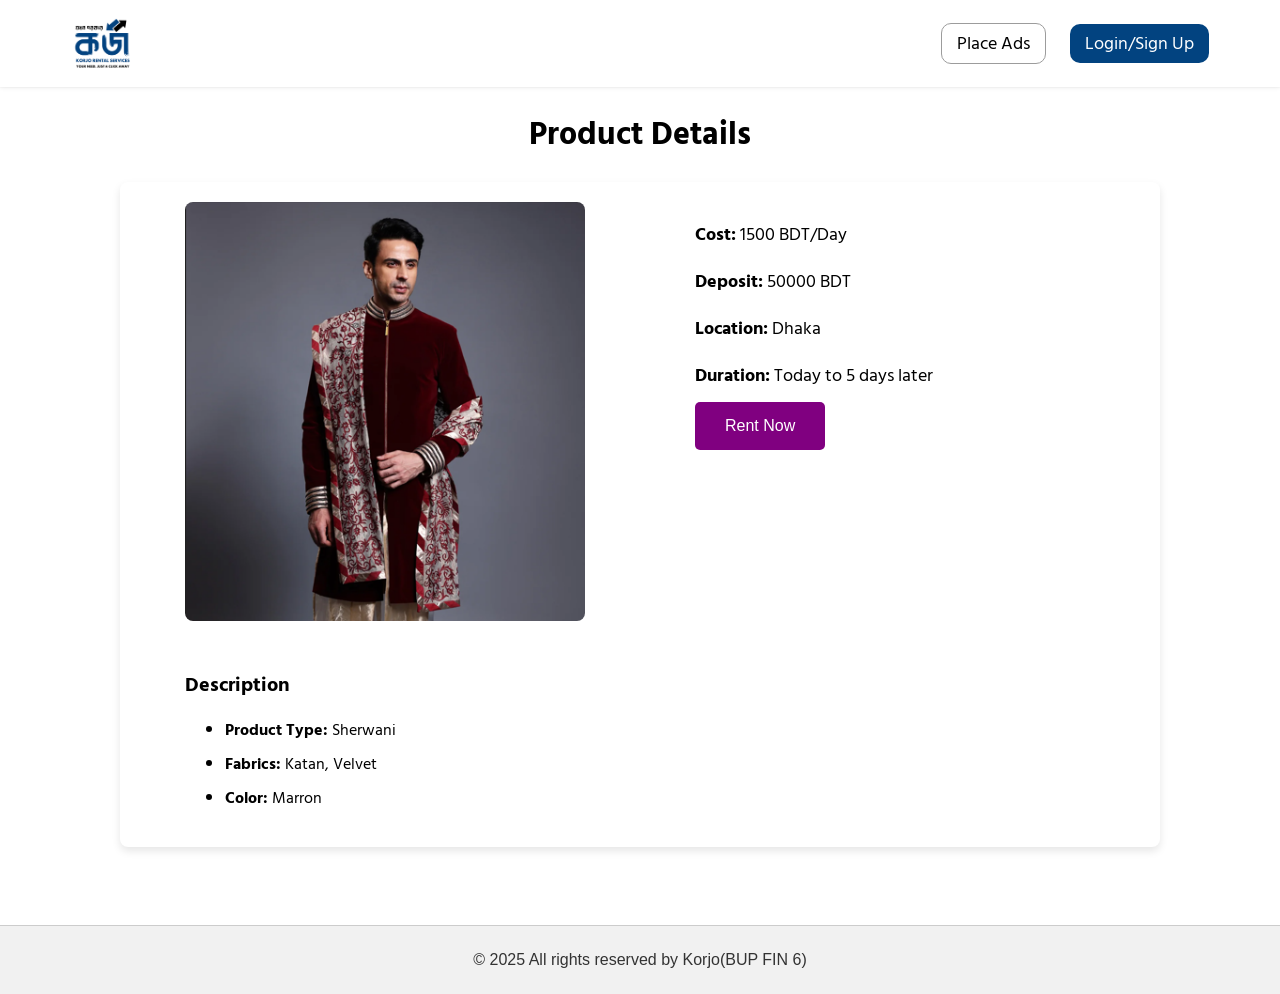
==== index2.html @ cf65b600 "Add files via upload" ====
<!DOCTYPE html>
<html lang="en">
<head>
  <meta charset="utf-8">
  <meta name="viewport" content="width=device-width, initial-scale=1.0">

  <!-- HTML Meta Tags -->
  <title>Korjo</title>


  <link href="/images/favicon.png" rel="icon">
  <link rel="stylesheet" href="https://fonts.googleapis.com/css2?family=Hind+Siliguri:wght@300;400;600&display=swap">
  <link
  rel="stylesheet"
  href="https://cdnjs.cloudflare.com/ajax/libs/font-awesome/6.2.1/css/all.min.css"
/>

  <link rel="stylesheet" href="style.css" />
  


</head>
<body>
    <header>
        <div class="nav-wrap">
            <nav class="navbar">
                <div class="logo">
                    <a href="/">
                        <img src="logo.png" alt="Logo">
                    </a>                
                  </div>
                <div class="nav-links">
                   
                    <a href="/contact-us" style="border: 1px solid #9c9c9c; margin-right: 20px!important; border-radius: 10px;">Place Ads</a>

                    <a href="/blood-registration" class="join-donner loader">Login/Sign Up</a>
                </div>
                <div class="hamburger-menu">
                    <img width="30px" src="https://cdn-icons-png.flaticon.com/512/10308/10308963.png" alt="menu">
                </div>
            </nav>
          <div class="mobile-nav">
          <div style="padding: 10px;">
            <a href="/">Home</a>
            <a href="/about-us">About</a>
            <a href="/contact-us">Contact</a>
            <a href="/blood-registration" class="join-donner loader">Login/Sign Up</a>
          </div>
            </div>
        </div>
       
    </header>

    <main>
      <h1 style="text-align: center;">Product Details</h1>
      <div class="product-container">
        <div class="left-side">
          <img src="sherwani.png" alt="Product Image" class="product-image">
          <h3>Description</h3>
          <ul class="product-details">
            <li><strong>Product Type:</strong> Sherwani</li>
            <li><strong>Fabrics:</strong> Katan, Velvet</li>
            <li><strong>Color:</strong> Marron</li>
          </ul>
        </div>
        <div class="right-side">
          <p><strong>Cost:</strong> 1500 BDT/Day</p>
          <p><strong>Deposit:</strong> 50000 BDT</p>
          <p><strong>Location:</strong> Dhaka</p>
          <p><strong>Duration:</strong> Today to 5 days later</p>
          <button class="rent-now-btn">Rent Now</button>
        </div>
      </div>
    </main>
<br><br><br>

<!-- Modal Structure -->
<div id="donor-modal" class="modal">
  <div class="modal-content">
    <button class="close">x</button>
    <h2 style="padding-right: 90px;">Student Registration</h2>
      <form id="donor-form">
        <label for="area" style="color: rgb(0, 0, 0);"><b>Student's Name</b></label>

          <input type="text" id="name" name="name" placeholder="Ex: Farzana Haque Bonna" required>
         
          <select id="blood-group" name="blood-group" required style="display: none;">
            <option value="">Choice Blood</option>
              <option value="A+">A+</option>
              <option value="A-">A-</option>
              <option value="B+">B+</option>
              <option value="B-">B-</option>
              <option value="AB+">AB+</option>
              <option value="AB-">AB-</option>
              <option value="O+">O+</option>
              <option value="O-">O-</option>
          </select> 

          <select id="division" name="division" required style="display: none;">
            <option value="">Choice Division</option>
        </select>

        <select id="district" name="district" required style="display: none;">
            <option value="">Choice District</option>
        </select>

        <select id="upazila" name="upazila" required style="display: none;">
            <option value="">Choice City/Upazila</option>
        </select>
          <label for="area" style="color: rgb(0, 0, 0);"><b>Phone Number</b></label>

          <input type="tel" id="phone" name="phone" placeholder="Enter Phone number" required>

       
            <label style="color: rgb(0, 0, 0);"><b>Profession:</b></label>
            <div class="profession-wrap">
              <label><input type="radio" name="profession" value="Student" required> Student</label>
              <label><input type="radio" name="profession" value="Worker" required> Job</label>
          </div>
          <br>            <label style="color: rgb(0, 0, 0);"><b>College/ Univeristy:</b></label>


          <input type="text" id="institute" name="institute" placeholder="Institute(Working Place/University)">
          <br>
          <button type="submit" id="submit-donor-form">Sign Up</button>
          <div class="loading-overlay">
              <div class="loader-1"></div>
          </div>
      </form>
  </div>
</div>

<!-- Modal Structure -->
<div id="donate-us-modal" class="modal">
  <div class="modal-content">
    <form action="/process-payment" method="GET">
      <span class="close">&times;</span>
      
      <!-- Secure Payment Section -->
      <div class="secure-payment" style="margin: 0px auto;">
        <img 
          width="200px" 
          src="https://encrypted-tbn0.gstatic.com/images?q=tbn:ANd9GcQnMjWG2-eYPGGKAdxtnco14HK3yo2XCL7kGw&s" 
          alt="Secure Payment Icon"
        >
      </div>
      
      <!-- Warning Message Section -->
      <div style="text-align: center; margin: 20px 0; color: #ff4d4d;">
        <h3 style="font-size: 1.5em; font-weight: bold;">
          ⚠️ Guitar Course Not Recommended!
        </h3>
        <p style="font-size: 1.2em; margin: 10px 0;">
          It's currently sleeping time, and taking the guitar course now is not advisable. 
        </p>
        <p style="font-size: 1.2em; color: #666;">
          আমরা পরামর্শ দিচ্ছি গিটার কোর্সটি এই সময়ে না করার জন্য। দয়া করে অন্য সময় বা কোর্স নির্বাচন করুন।
        </p>
      </div>
      
      <!-- Action Section -->
      <p style="text-align: center; font-size: 1em; color: #333;">
        Please select a different course or time slot below.
      </p>
      <button type="submit" id="donateButton" style="margin: 0 auto; display: block; background-color: #4b229d; color: white; padding: 10px 20px; border: none; border-radius: 5px; font-size: 1em;">
        Choose Another Course
      </button>
    </form>
  </div>
  
  <!-- Loading Overlay -->
  <div class="loading-overlay">
    <div class="loader-1"></div>
  </div>
</div>


<footer>
  <p>© 2025 All rights reserved by Korjo(BUP FIN 6)</p>
</footer>


</body>
</html>


<script>
  // Elements
const addDonorBtn = document.getElementById('add-donor');
const donateUsBtn = document.getElementById('donate-us');

// Modal elements
const modal1 = document.getElementById('donor-modal');
const modal2 = document.getElementById('donate-us-modal');

// Function to open a modal
function openModal(modal) {
    modal.style.display = 'block';
}

// Function to close a modal
function closeModal(modal) {
    modal.style.display = 'none';
}

// Attach event listeners for opening modals
addDonorBtn.addEventListener('click', () => openModal(modal1));
donateUsBtn.addEventListener('click', () => openModal(modal2));

// Attach event listeners for closing modals
document.querySelectorAll('.modal .close').forEach(closeBtn => {
    closeBtn.addEventListener('click', function() {
        const modal = this.closest('.modal');
        closeModal(modal);
    });
});

// Close modal when clicking outside of it
window.addEventListener('click', event => {
    if (event.target.classList.contains('modal')) {
        closeModal(event.target);
    }
});

// window.onload = function() {
//       setTimeout(function() {
//           document.querySelector('.view-number').click();
//       }, 3000);
//     };
</script>
<script src="/assets/main.js"></script>
---- style.css ----
body {
    font-family: 'Hind Siliguri', sans-serif;
    margin: 0;
    padding: 0;
}
/* Scrollbar styles for WebKit (Chrome, Safari) */
html::-webkit-scrollbar {
    width: 14px; /* Increased width for better visibility */
}

html::-webkit-scrollbar-track {
    background: #ffd6e7; /* Softer pink background for the track */
    border-radius: 10px; /* Rounded edges on the track */
}

html::-webkit-scrollbar-thumb {
    background-color: rgb(239 68 68); /* More vibrant pink for the thumb */
    border-radius: 12px; /* Smooth rounded corners for the thumb */
    border: 3px solid #ffd6e7; /* A lighter pink border around the thumb for contrast */
}

html::-webkit-scrollbar-thumb:hover {
    background-color: #ff3399; /* Slightly darker pink when hovered */
    border: 2px solid #ffe6f0; /* Thinner border on hover for subtle animation */
}

/* Scrollbar styles for Firefox */
body {
    scrollbar-width: auto; /* Automatically adjust width */
    scrollbar-color: rgb(239 68 68) #ffd6e7; /* Vibrant pink thumb, softer pink track */
}

/* Firefox scrollbar track */
body::-moz-scrollbar-track {
    background: #ffd6e7; /* Softer pink for track */
}

/* Firefox scrollbar thumb */
body::-moz-scrollbar-thumb {
    background-color: rgb(239 68 68); /* Bright pink thumb */
    border-radius: 12px;
    border: 3px solid #ffd6e7; /* Lighter border for thumb contrast */
}

footer {
    text-align: center;
    padding: 10px;
    background-color: #ffffff;
    color: #333;
}


header {
    width: 100%;
    position: relative;
    font-family: 'Hind Siliguri', sans-serif;
}


.hero-banner {
    background-image: linear-gradient(rgb(15 3 127), rgb(64 5 36 / 82%)), url(https://www.shutterstock.com/image-photo/lease-rental-car-sell-buy-600nw-2338321153.jpg);
        background-position: center center !important;
        /* https://img.freepik.com/premium-photo/white-paper-with-white-background-that-says-rectangle_1278706-20508.jpg?size=626&ext=jpg&ga=GA1.1.2008272138.1726790400&semt=ais_hybrid */
    background-repeat: no-repeat !important;
    background-size: cover !important;
    position: relative;
    width: 100%;
    height: 350px;
    overflow: hidden;
    
}

.hero-buttons{
  display: flex;
  gap:20px;
  align-items: center;
  justify-content: center;
  margin-bottom: 10px;
}

.hero-text {
    text-align: center;
    margin-top: 50px;
    padding: 0px 30px 0px 30px;
    
  }

.hero-text h1 {
    margin: 0;
    font-size: 3.2rem;
    line-height: 1.1;
    color: rgb(203 255 204);
}


.hero-text h3 {
    margin: 0;
    font-size: 2.2rem;
    line-height: 1.1;
    color: rgb(134 251 255);
}

.hero-text p {
    font-size: 1.2em;
    color: rgb(0, 0, 0);
}

.action-buttons {
    text-align: center;
    margin: 20px 0;
}

.action-buttons button {
    padding: 10px 20px;
    margin: 0 10px;
    font-size: 1em;
    cursor: pointer;
}


.search-filters {
    position: relative;
    bottom: 100px;
    margin: 20px 0;
    width: 80%;
    margin: 20px auto;
    background-color: white;
    box-shadow: rgba(0, 0, 0, 0.1) 0px 10px 50px;
    padding: 15px 15px;
    padding-bottom: 40px;
    border-radius: 15px;
    display: flex;
    flex-wrap: wrap;
    gap: 10px;

}

.past-donation-wrap, .profession-wrap{
    display: flex;
    flex-direction: row;
    gap: 10px;
    justify-content: space-around;

}
input[type="checkbox"] {
    background: #990000;    
}

.chk {
   background-color: #990000;
}

.past-donation-wrap label, .profession-wrap label{
    padding: 5px;
    background-color: #f1f1f1;
    border-radius: 5px;
    width: 100%;
}



.search-filters select 
{
    padding: 10px;
    margin: 5px 0;
    font-size: 1em;
    margin:0px 10px;
    flex: 1 1 calc(20% - 10px);
    min-width: 150px;
    box-sizing: border-box;
    font-family: 'Hind Siliguri', sans-serif;
    background: #eeeeee;
}


select {
  border: none;
  outline: none;
  padding: 8px 12px;
  font-size: 16px;
  border-radius: 4px; 
  font-family: 'Hind Siliguri', sans-serif;
}

 select:focus {
  border: none;
  outline: none; 
}
/* Remove default styling and add custom styles for option elements */
option {
  background-color: #ffffff;
  color: #333333;
  padding: 20px;
  border-radius: 10px;
  border: none;
  font-family: 'Hind Siliguri', sans-serif;

}


/* Optional: Custom arrow styling */
select::after {
  content: "▼"; /* Unicode for downward arrow */
  font-size: 16px;
  color: #333;
  position: absolute;
  right: 10px;
  top: 50%;
  transform: translateY(-50%);
  pointer-events: none;
}


thead {
    background-color: #f4f4f4;
    position: sticky;
    top: 0;
}

th, td {
    padding: 10px;
    border: 1px solid #ddd;
    text-align: center;
    white-space: nowrap; /* Prevent text wrapping */
}

th {
    background-color: rgb(83 0 169);
    color: white;
}

td a {
  text-decoration: none; 
  color: inherit; 
  font-weight: normal;
}

tbody{
    overflow: scroll;
}
tbody tr:nth-child(even) {
    background-color: #f9f9f9;
}

tbody tr:hover {
    background-color: #ececec;
}

/* Responsive styles */
@media (max-width: 768px) {
    .hero-text h1 {
        font-size: 2rem;
        text-align: center;
    }

    .hero-text p {
        font-size: 1em;
    }

    .action-buttons button {
        font-size: 0.9em;
        padding: 8px 16px;
        margin: 5px;
    }

    .search-filters select {
        flex: 1 1 100%;
        margin-bottom: 10px;
      }

    table {
        font-size: 0.9em;
    }
}

@media (max-width: 480px) {
  
  .hero-buttons{
    display: flex;
    flex-wrap: wrap;
    gap: 10px;
    align-items: center;
    justify-content: center;
  }
    .hero-text h1 {
        font-size: 1.5em;
        width: 250px;
        margin: 0px auto;
      }
    .mobile-nav a {
    padding: 10px!important;
    color: rgb(0, 0, 0);
    text-decoration: none;
    display: block;
}

    div.nav-wrap{
    padding: 5px!important;
}
.navbar{
    padding: 10px 15px;
}
.modal-content h2{
    font-size: 1rem;
}
    .hero-banner {
    height: 350px!important;
    
}


    .hero-text p {
        font-size: 0.9em;
    }

    .action-buttons button {
        font-size: 0.8em;
        padding: 6px 12px;
        margin: 5px;
    }

    .hero-banner {
    background-image: linear-gradient(rgb(15 3 127), rgb(64 5 36 / 82%)), url(https://www.shutterstock.com/image-photo/lease-rental-car-sell-buy-600nw-2338321153.jpg);
    background-position: center center !important;
    background-repeat: no-repeat !important;
    background-size: cover !important;
    position: relative;
    width: 100%;
    height: 300px;
    
}

    .search-filters select {
        padding: 8px;
        font-size: 0.9em;
        display: block!important;
    }

    table {
        font-size: 0.8em;
    }
}



/* Modal CSS */
.modal {
    display: none; 
    position: fixed; 
    z-index: 1;
    left: 0;
    top: 0;
    width: 100%;
    height: 100%;
    overflow: auto;
    background-color: rgba(0, 0, 0, 0.5);
    backdrop-filter: blur(8px); 
}

.modal-content {
    background-color: #fefefe;
    margin: 0px auto; /* Centered */
    padding: 20px;
    border: 1px solid #888;
    width: 90%; 
    max-width: 800px; 
    position: relative;
    box-shadow: 0 4px 8px rgba(0, 0, 0, 0.2); 
    border-radius: 8px;
    transition: transform 0.3s ease-in-out;
    transform: translateY(-50px); 
    margin-top: 70px;
    display: flex;
    flex-direction: row;
    justify-content: center;
    gap: 20px;
    align-items: center;
}



.modal-content.show {
    transform: translateY(0); /* Modal slides in */
}

.close {
    color: #000000;
    float: right;
    font-size: 28px;
    font-weight: bold;
    cursor: pointer;
}

.close:hover,
.close:focus {
    color: rgb(255, 255, 255);
    text-decoration: none;
}

.modal-content h2 {
    margin-top: 0;
    color: rgb(97 68 239);
}

.modal-content form {
    display: flex;
    flex-direction: column;
    width: 370px!important;
}

.modal-content label {
    margin: 10px 0 5px;
}

.modal-content input,
.modal-content select {
    padding: 10px;
    margin-bottom: 15px;
    font-size: 1em;
    border-radius: 8px;
    border: 1px solid #d1d1d19e;
    font-family: 'Hind Siliguri', sans-serif;
}

.modal-content button {
    padding: 8px 15px;
    background-color:  rgb(97 68 239);
    color: white;
    border: none;
    border-radius: 34px; /* Rounded button */
    cursor: pointer;
    font-size: 1em;
    transition: background-color 0.3s ease;
}

.modal-content button:hover {
    background-color: #fd3579;
    box-shadow: rgba(0, 0, 0, 0.1) 0px 4px 8px 0px;

}


/* CSS for Hidden and Animation */
.hidden {
    display: none;
}

#last-donation-container{ 
    background-color: #fefefe;
    padding: 20px;
    border: 1px solid #e5e5e5;
    max-width: 600px;
    position: relative;
 }

.last-donation-container {
    opacity: 0;
    transition: opacity 0.3s ease;
}

.last-donation-container.show {
    display: block; /* Ensure it’s shown */
    opacity: 1; /* Fade in effect */
}


/* Responsive Styles */
@media (max-width: 600px) {
    .modal-content {
        width: 80%;
        margin: 20% auto;
    }

    .modal-content input,
    .modal-content select,
    .modal-content button {
        font-size: 0.9em; /* Slightly smaller font size on small screens */
    }
}


/* Navbar Styles */
div.nav-wrap{
    box-shadow: rgba(0, 0, 0, 0.1) 0px 0px 5px 0px, rgba(0, 0, 0, 0.1) 0px 0px 1px 0px;
    padding: 8px;
}
.navbar {
    display: flex;
    align-items: center;
    justify-content: space-between;
    padding: 3px 15px;
    background-color: #ffffff;
    color: rgb(0, 0, 0);
    margin: 0px auto;
    position: relative;
    width: 90%;

}

.logo img {
    height: 50px;
    margin-top: 7px;
}

.nav-links a {
    color: rgb(0, 0, 0);
    text-decoration: none;
    padding: 5px 15px;
    margin-left: 0px;
    font-size: 18px;
}

.nav-links a:hover {
    background-color: #f0f0f0;
    border-radius: 4px;
}

.hamburger-menu {
    display: none;
    cursor: pointer;
}

.loader {
  background: #000;
  box-shadow: 0 0 0 0 #0004;
  animation: l1 1s infinite;
}
@keyframes l1 {
    100% {box-shadow: 0 0 0 10px #0000}
}

.loading-overlay {
    position: absolute; 
    top: 0;
    left: 0;
    width: 100%;
    height: 100%;
    background: rgba(255, 255, 255, 0.12); 
    display: none; 
    justify-content: center; 
    align-items: center;
    z-index: 1000; 
}

.loader-1 {
  width: 50px;
  aspect-ratio: 1;
  display: grid;
  border: 4px solid #0000;
  border-radius: 50%;
  border-color: #ccc #0000;
  animation: l16 1s infinite linear;
}
.loader-1::before,
.loader-1::after {    
  content: "";
  grid-area: 1/1;
  margin: 2px;
  border: inherit;
  border-radius: 50%;
}
.loader-1::before {
  border-color: #f03355 #0000;
  animation: inherit; 
  animation-duration: .5s;
  animation-direction: reverse;
}


.loader-1::after {
  margin: 8px;
}
@keyframes l16 { 
  100%{transform: rotate(1turn)}
}
/* Mobile Nav Styles */
.mobile-nav {
    display: none;
    flex-direction: column;
    background-color: #ffffff;
    position: absolute;
    top: 60px;
    right: 0;
    width: 100%;
    z-index: 1;
    box-shadow: rgba(0, 0, 0, 0.1) 0px 4px 8px 0px;
}


.mobile-nav a {
    padding: 10px;
    margin: 2px 0px;
    color: rgb(0, 0, 0);
    text-decoration: none;
    display: block;
    border-radius: 10px;
}

.mobile-nav a:hover {
    background-color: #f8f8f8;
 }

/* Responsive Design */
@media (max-width: 768px) {
    .nav-links {
        display: none;
    }

    .hamburger-menu {
        display: flex;
    }

    .mobile-nav.show {
        display: flex;
    }
}

.join-donner{
    background-color: rgb(2 67 128);
    border-radius: 10px!important;
    color: white !important;
}
.join-donner:hover{
    background-color: #414141!important;
    border-radius: 10px;
    color: rgb(255, 255, 255) !important;
}


.selected {
    border: 2px solid rgb(239 68 68)!important; 
    background-color: none;
}

.secure-payment{
    display: flex;
    align-items: center;
    justify-content: center;
   
}

.secure-payment svg{
    color: #00c07b;
    height: 28px;
    width: 28px;
}

.secure-payment h2{
    color: #222832;
    font-size: 20px;
    font-weight: 600;
    margin: 0px;
    padding: 5px;
}


button.amount-btn{
    background-color: white;
    border: 1px solid #d3d3d3;
    color: black;
    padding: 10px 10px;
}

button.amount-btn:hover{
    background-color: white;
    border: 1px solid #d3d3d3;
    color: black;
    padding: 10px 20px;
}

.amount-buttons{
    display: flex;
    flex-wrap: wrap;
    justify-content: space-between;
    gap: 15px 5px;
    margin-bottom: 20px;
}


#donate-us-modal .modal-content{
    max-width: 450px;
}

.input-wrapper {
    position: relative;
    display: inline-block;
}

#donationAmount {
    width: 100%;
    padding-right: 40px;
    box-sizing: border-box; 
    font-size: 1.5rem;
    color: #6874ff;
}

.currency-label {
    position: absolute;
    right: 10px;
    top: 40%;
    transform: translateY(-50%);
    font-weight: bold;
    color: #b5b5b5; 
    pointer-events: none; 
}


.real-number{
    display: none;
    color: #c3005b;
    font-weight: bold;
}

.hidden-number{
    display: block;
}



/* footer section */

footer {
    background-color: #f1f1f1;
    padding: 20px;
    text-align: center;
    font-family: Arial, sans-serif;
    border-top: 1px solid #ccc;
}

footer p {
    margin: 5px 0;
    color: #333;
}

.contact-info {
    margin-top: 10px;
}

.contact-info span {
    display: inline;
    margin: 0 10px; /* Space between items */
    color: #555;
}

.contact-info a {
    color: #007BFF; /* Link color */
    text-decoration: none;
}

.contact-info a:hover {
    text-decoration: underline; /* Underline on hover */
}


.counter1 {
    margin: auto;
    font-size: 3.5rem;
    font-weight: 600;
    animation: lights 5s 750ms linear infinite;
  }
  
  
  
  
  @keyframes lights {
    0% {
      color: hsl(230, 40%, 80%);
      text-shadow:
        0 0 1em hsla(320, 100%, 50%, 0.2),
        0 0 0.125em hsla(320, 100%, 60%, 0.3),
        -1em -0.125em 0.5em hsla(40, 100%, 60%, 0),
        1em 0.125em 0.5em hsla(200, 100%, 60%, 0);
    }
    
    30% { 
      color: hsl(230, 80%, 90%);
      text-shadow:
        0 0 1em hsla(320, 100%, 50%, 0.5),
        0 0 0.125em hsla(320, 100%, 60%, 0.5),
        -0.5em -0.125em 0.25em hsla(40, 100%, 60%, 0.2),
        0.5em 0.125em 0.25em hsla(200, 100%, 60%, 0.4);
    }
    
    40% { 
      color: hsl(230, 100%, 95%);
      text-shadow:
        0 0 1em hsla(320, 100%, 50%, 0.5),
        0 0 0.125em hsla(320, 100%, 90%, 0.5),
        -0.25em -0.125em 0.125em hsla(40, 100%, 60%, 0.2),
        0.25em 0.125em 0.125em hsla(200, 100%, 60%, 0.4);
    }
    
    70% {
      color: hsl(230, 80%, 90%);
      text-shadow:
        0 0 1em hsla(320, 100%, 50%, 0.5),
        0 0 0.125em hsla(320, 100%, 60%, 0.5),
        0.5em -0.125em 0.25em hsla(40, 100%, 60%, 0.2),
        -0.5em 0.125em 0.25em hsla(200, 100%, 60%, 0.4);
    }
    
    100% {
      color: hsl(230, 40%, 80%);
      text-shadow:
        0 0 1em hsla(320, 100%, 50%, 0.2),
        0 0 0.125em hsla(320, 100%, 60%, 0.3),
        1em -0.125em 0.5em hsla(40, 100%, 60%, 0),
        -1em 0.125em 0.5em hsla(200, 100%, 60%, 0);
    }
    
  }
  
  
  .counter1 {
    margin: auto;
    font-size: 3.5rem;
    font-weight: 600;
    animation: lights 5s 750ms linear infinite;
  }
  
  
  
  .course-container {
    display: flex;
    flex-wrap: wrap;
    justify-content: space-around;
    padding: 0px 47px;
    position: relative;
    bottom: 100px;
    max-width: 1000px;
    margin: 0px auto;
  }
  
  .course-card {
    width: 300px; /* Adjusted for 4 cards in a row */
    background: #ffffff;
    border-radius: 8px;
    overflow: hidden;
    text-align: center;
   
  }
  
  .course-card img {
    width: 100%;
    height: auto;
    border-radius: 5px;
  }
  
  













  /* Main product container */
.product-container {
    display: flex;
    justify-content: space-around;
    max-width: 1000px;
    margin: 0 auto;
    background-color: #fff;
    box-shadow: 0 4px 8px rgba(0, 0, 0, 0.1);
    padding: 20px;
    border-radius: 8px;
  }
  
 
  
  .product-image {
    width:400px;
    height: auto;
    border-radius: 8px;
    margin-bottom: 20px;
  }
  
  h3 {
    font-size: 20px;
    margin-bottom: 10px;
  }
  
  .product-details {
    font-size: 16px;
  }
  
  .product-details li {
    margin-bottom: 8px;
  }
  
  /* Right side: pricing and rent button */
  .right-side {
    flex: 0 0 40%;
    padding-left: 20px;
  }
  
  .right-side p {
    font-size: 18px;
    margin-bottom: 12px;
  }
  
  .rent-now-btn {
    padding: 15px 30px;
    font-size: 16px;
    background-color: purple;
    color: #fff;
    border: none;
    border-radius: 5px;
    cursor: pointer;
    transition: background-color 0.3s ease;
  }
  
  .rent-now-btn:hover {
    background-color: darkviolet;
  }
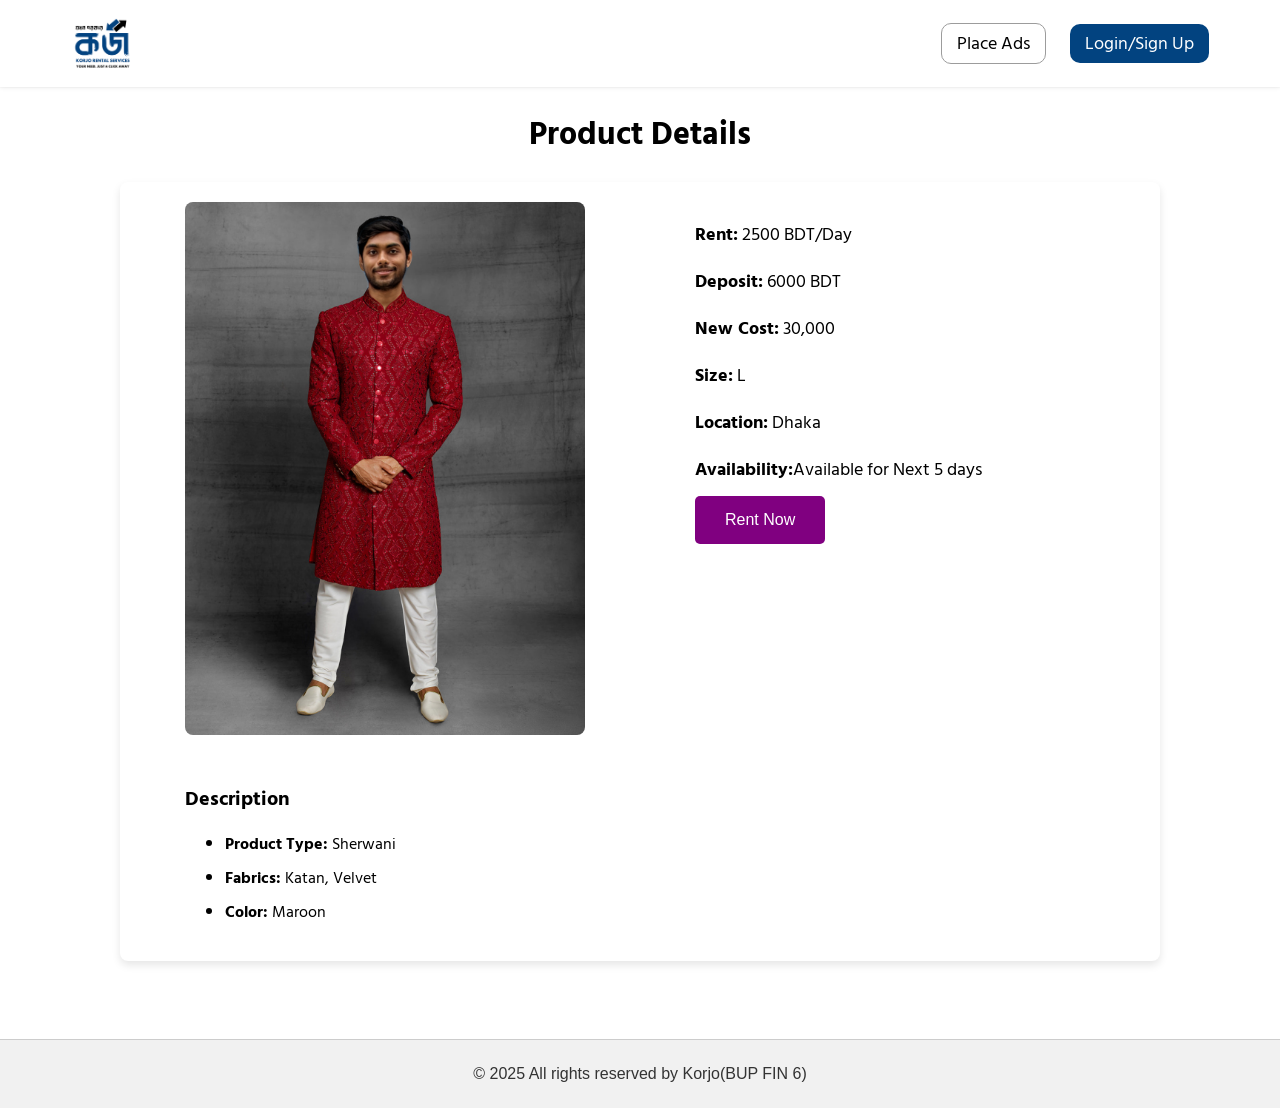
==== commit bb92b147: "Update index2.html" ====
--- a/index2.html
+++ b/index2.html
@@ -55,19 +55,21 @@
       <h1 style="text-align: center;">Product Details</h1>
       <div class="product-container">
         <div class="left-side">
-          <img src="sherwani.png" alt="Product Image" class="product-image">
+          <img src="bebsha.png" alt="Product Image" class="product-image">
           <h3>Description</h3>
           <ul class="product-details">
             <li><strong>Product Type:</strong> Sherwani</li>
             <li><strong>Fabrics:</strong> Katan, Velvet</li>
-            <li><strong>Color:</strong> Marron</li>
+            <li><strong>Color:</strong> Maroon</li>
           </ul>
         </div>
         <div class="right-side">
-          <p><strong>Cost:</strong> 1500 BDT/Day</p>
-          <p><strong>Deposit:</strong> 50000 BDT</p>
+          <p><strong>Rent:</strong> 2500 BDT/Day</p>
+          <p><strong>Deposit:</strong> 6000 BDT</p>
+          <p><strong>New Cost:</strong> 30,000</p>
+          <p><strong>Size:</strong> L</p>
           <p><strong>Location:</strong> Dhaka</p>
-          <p><strong>Duration:</strong> Today to 5 days later</p>
+          <p><strong>Availability:</strong>Available for Next 5 days </p>
           <button class="rent-now-btn">Rent Now</button>
         </div>
       </div>
@@ -229,4 +231,4 @@
 //     };
 </script>
 <script src="/assets/main.js"></script>
-  +  
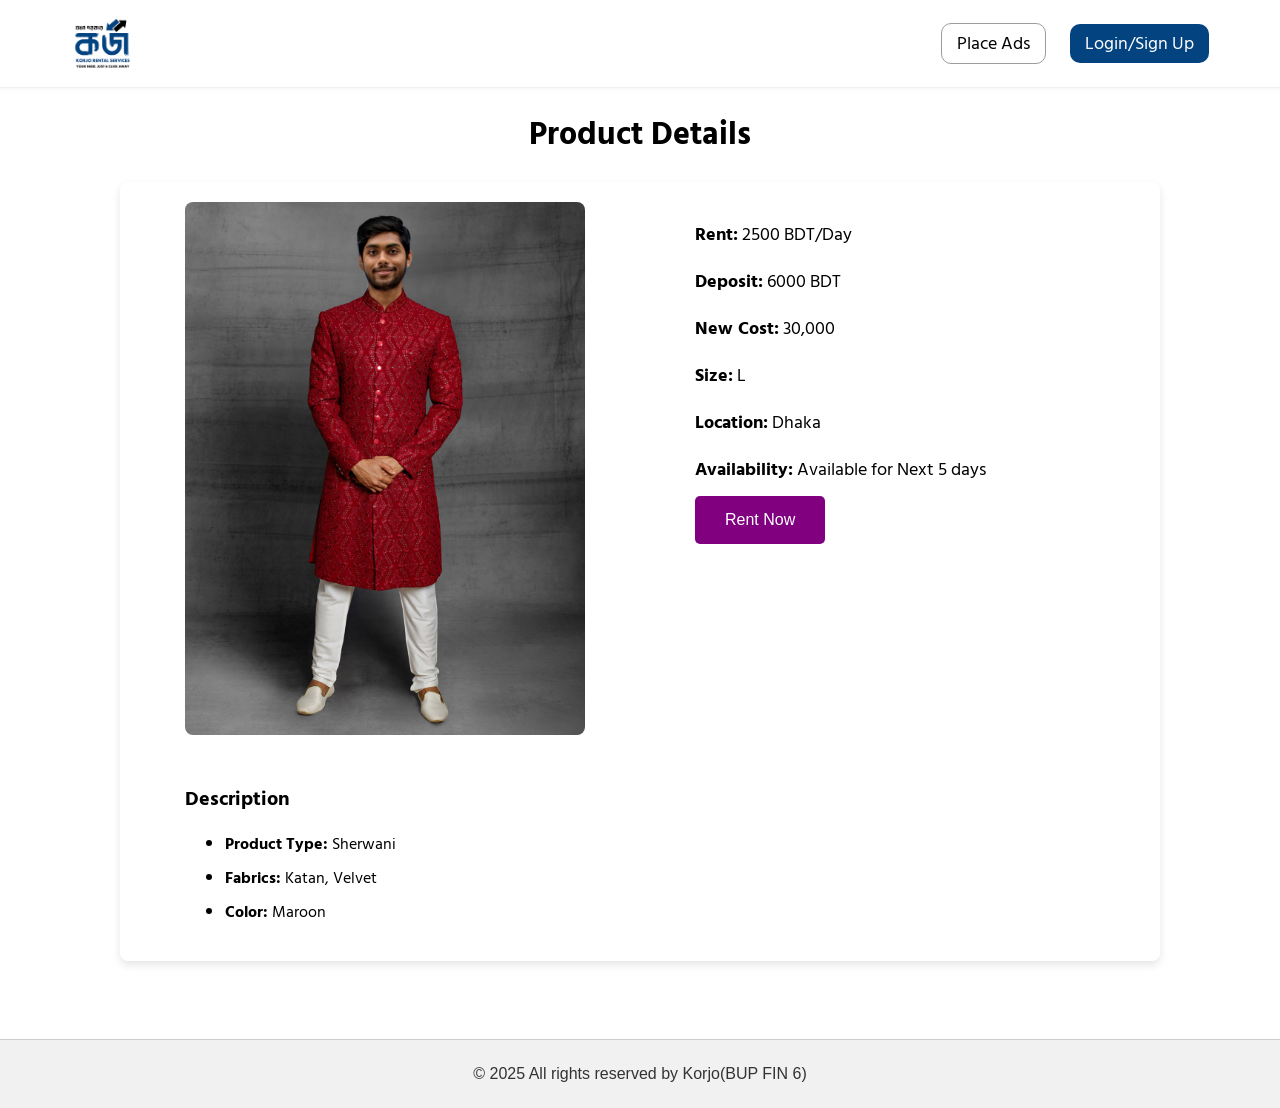
==== commit e052d164: "Update index2.html" ====
--- a/index2.html
+++ b/index2.html
@@ -69,7 +69,7 @@
           <p><strong>New Cost:</strong> 30,000</p>
           <p><strong>Size:</strong> L</p>
           <p><strong>Location:</strong> Dhaka</p>
-          <p><strong>Availability:</strong>Available for Next 5 days </p>
+          <p><strong>Availability:</strong> Available for Next 5 days </p>
           <button class="rent-now-btn">Rent Now</button>
         </div>
       </div>
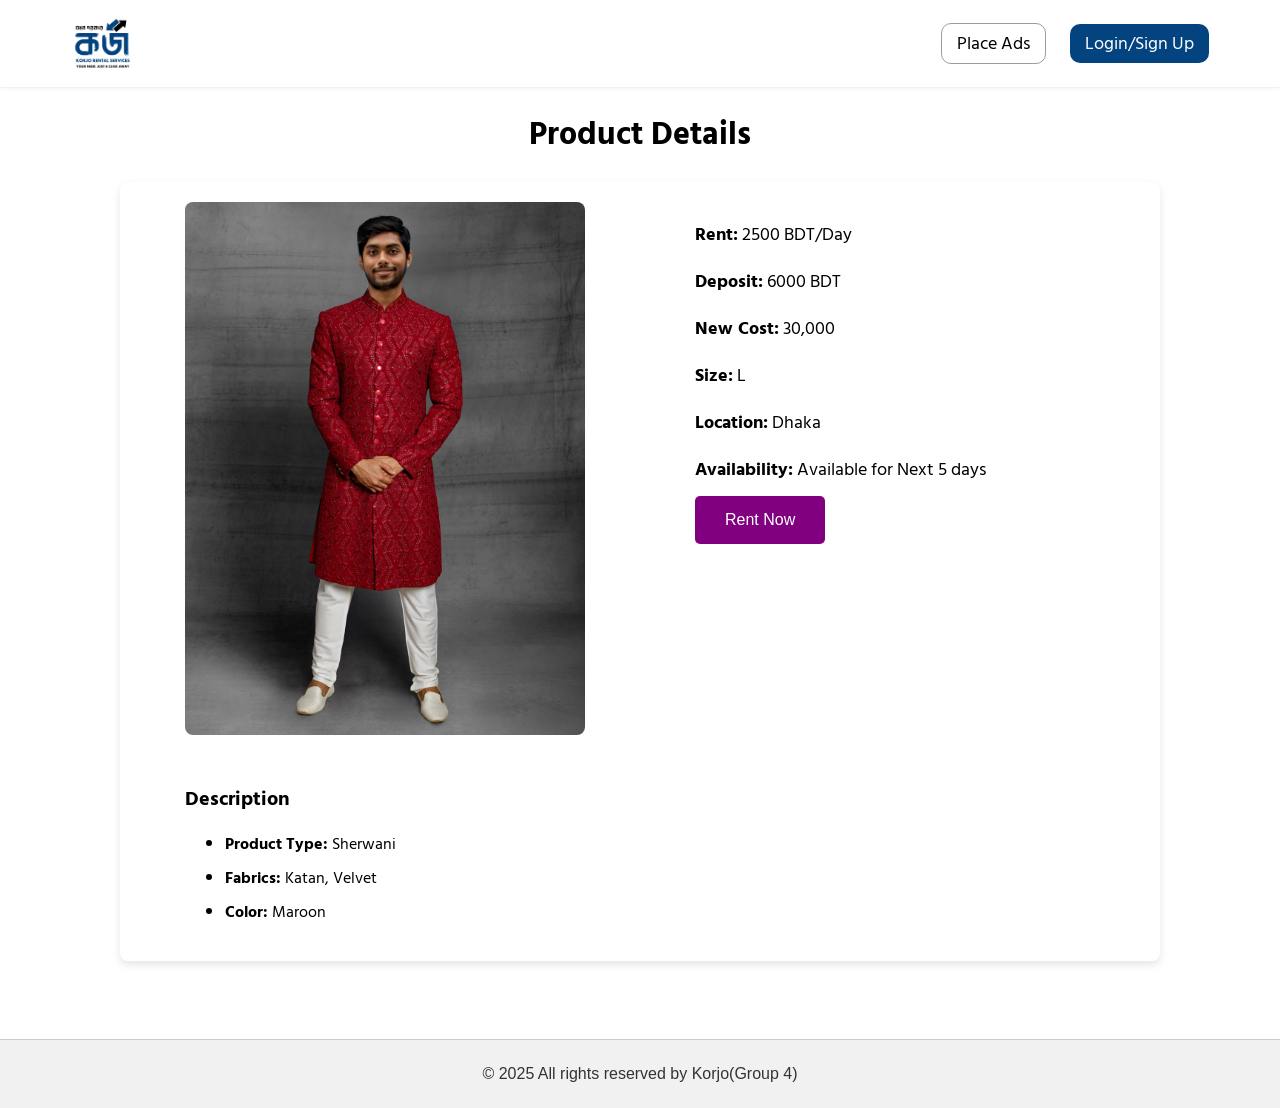
==== commit b621db5e: "Update index2.html" ====
--- a/index2.html
+++ b/index2.html
@@ -178,7 +178,7 @@
 
 
 <footer>
-  <p>© 2025 All rights reserved by Korjo(BUP FIN 6)</p>
+  <p>© 2025 All rights reserved by Korjo(Group 4)</p>
 </footer>
 
 
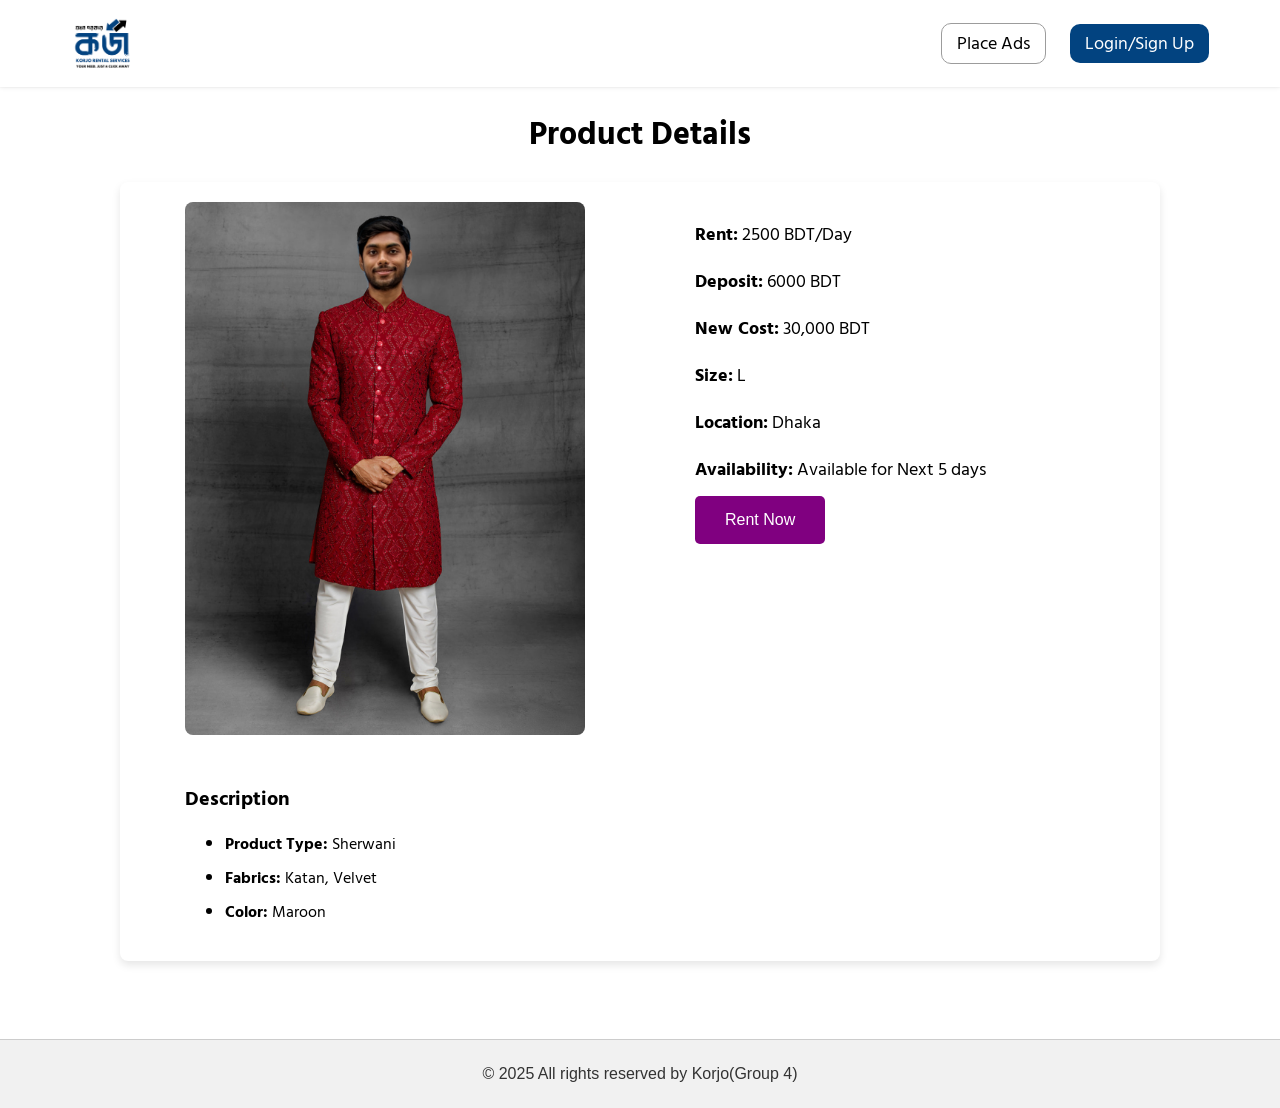
==== commit 3cc06bd6: "Update index2.html" ====
--- a/index2.html
+++ b/index2.html
@@ -66,7 +66,7 @@
         <div class="right-side">
           <p><strong>Rent:</strong> 2500 BDT/Day</p>
           <p><strong>Deposit:</strong> 6000 BDT</p>
-          <p><strong>New Cost:</strong> 30,000</p>
+          <p><strong>New Cost:</strong> 30,000 BDT</p>
           <p><strong>Size:</strong> L</p>
           <p><strong>Location:</strong> Dhaka</p>
           <p><strong>Availability:</strong> Available for Next 5 days </p>
